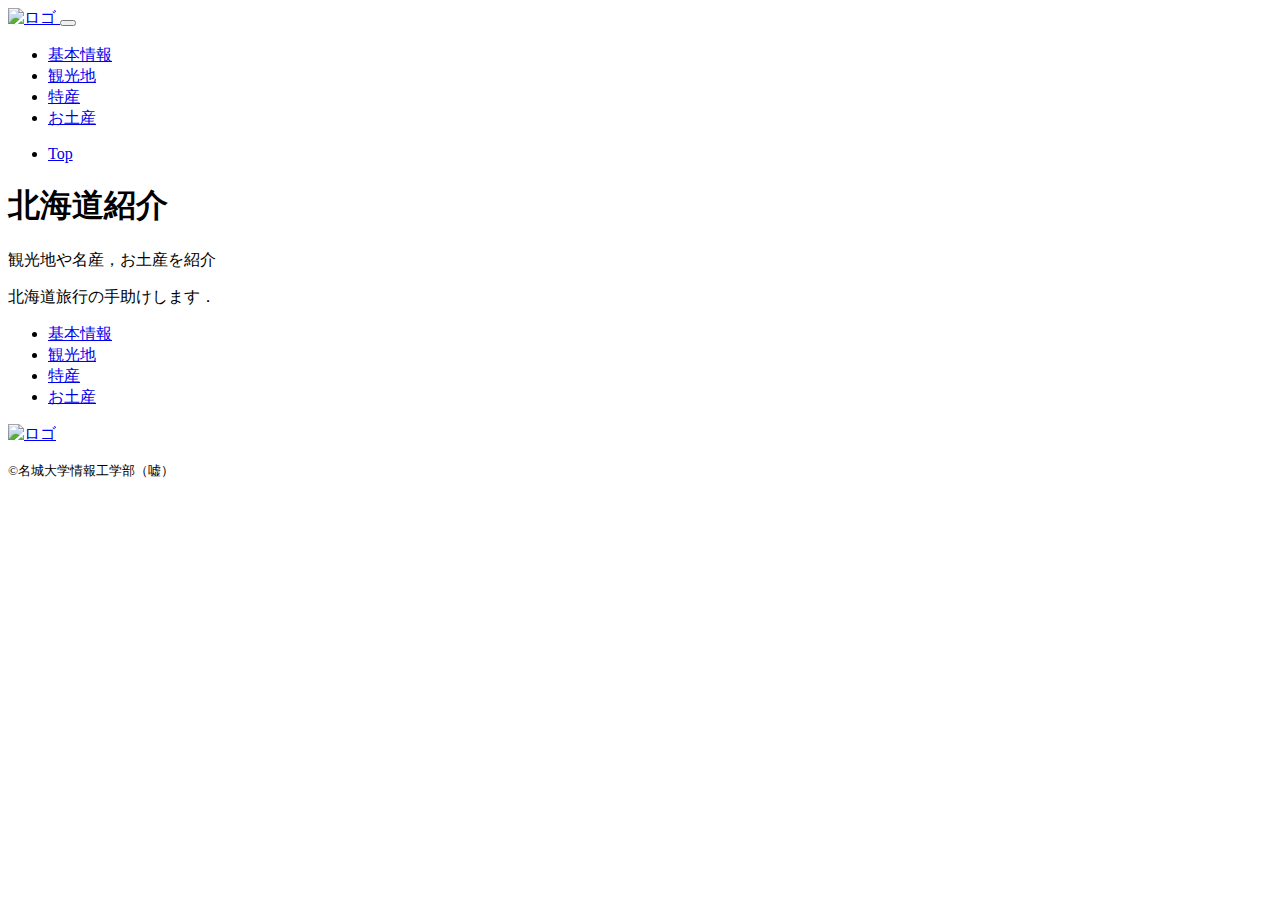
==== index.html @ 7c871e20 "htmlファイルを追加" ====
<!DOCTYPE html>
<html>
    <head>
        <meta charset="UTF-8">
        <title>北海道紹介</title>
        <meta name="description" content="北海道">
        <meta name="viewport" content="width=device-width">
        <script src="https://ajax.googleapis.com/ajax/libs/jquery/1.11.0/jquery.min.js"></script>
        <script src="js/script.js"></script>
        <link href="css/index.css" rel="stylesheet">
        <link rel="preconnect" href="https://fonts.googleapis.com">
        <link rel="preconnect" href="https://fonts.gstatic.com" crossorigin>
        <link href="https://fonts.googleapis.com/css2?family=Cherry+Bomb+One&display=swap" rel="stylesheet">
    </head>
    <body>
        <!--header ここから-->
        <header class="header">
            <div class="header-inner">
                <a class="header-logo" href="index.html">
                    <img src="images/common/logo.png" alt="ロゴ">
                </a>
                <button class="toggle-menu-button"></button>
                <div class="header-site-menu">
                    <nav class="site-menu">
                        <ul>
                            <li><a href="information.html">基本情報</a></li>
                            <li><a href="destination.html">観光地</a></li>
                            <li><a href="speciality.html">特産</a></li>      
                            <li><a href="souvenir.html">お土産</a></li>
                        </ul>
                    </nav>
                </div>
            </div>
        </header>
        <!--header ここまで-->
        <!--main ここから-->
        <main class="main">
            <nav class="floating">
                <ul>
                    <li><a href="#">Top</a></li>
                </ul>
            </nav>
            <div class="first-view">
                <div class="first-view-text">
                    <h1>北海道紹介</h1>
                    <p>観光地や名産，お土産を紹介</p>
                    <div class="lead">
                        北海道旅行の手助けします．
                    </div>
                </div>
            </div>
        </main>
        <!--main ここまで-->
        <!--footer ここから-->
        <footer class="footer">            
            <nav class="site-menu">
                <ul>
                    <li><a href="information.html">基本情報</a></li>
                    <li><a href="destination.html">観光地</a></li>
                    <li><a href="speciality.html">特産</a></li>     
                    <li><a href="souvenir.html">お土産</a></li> 
                </ul>
            </nav>
            <a class="footer-logo" href="index.html">
                <img src="images/common/logo_footer.png" alt="ロゴ">
            </a>
            <p class="copyright"><small>&copy;名城大学情報工学部（嘘）</small></p>
        </footer>
        <!--footer ここまで-->
    </body>
</html>
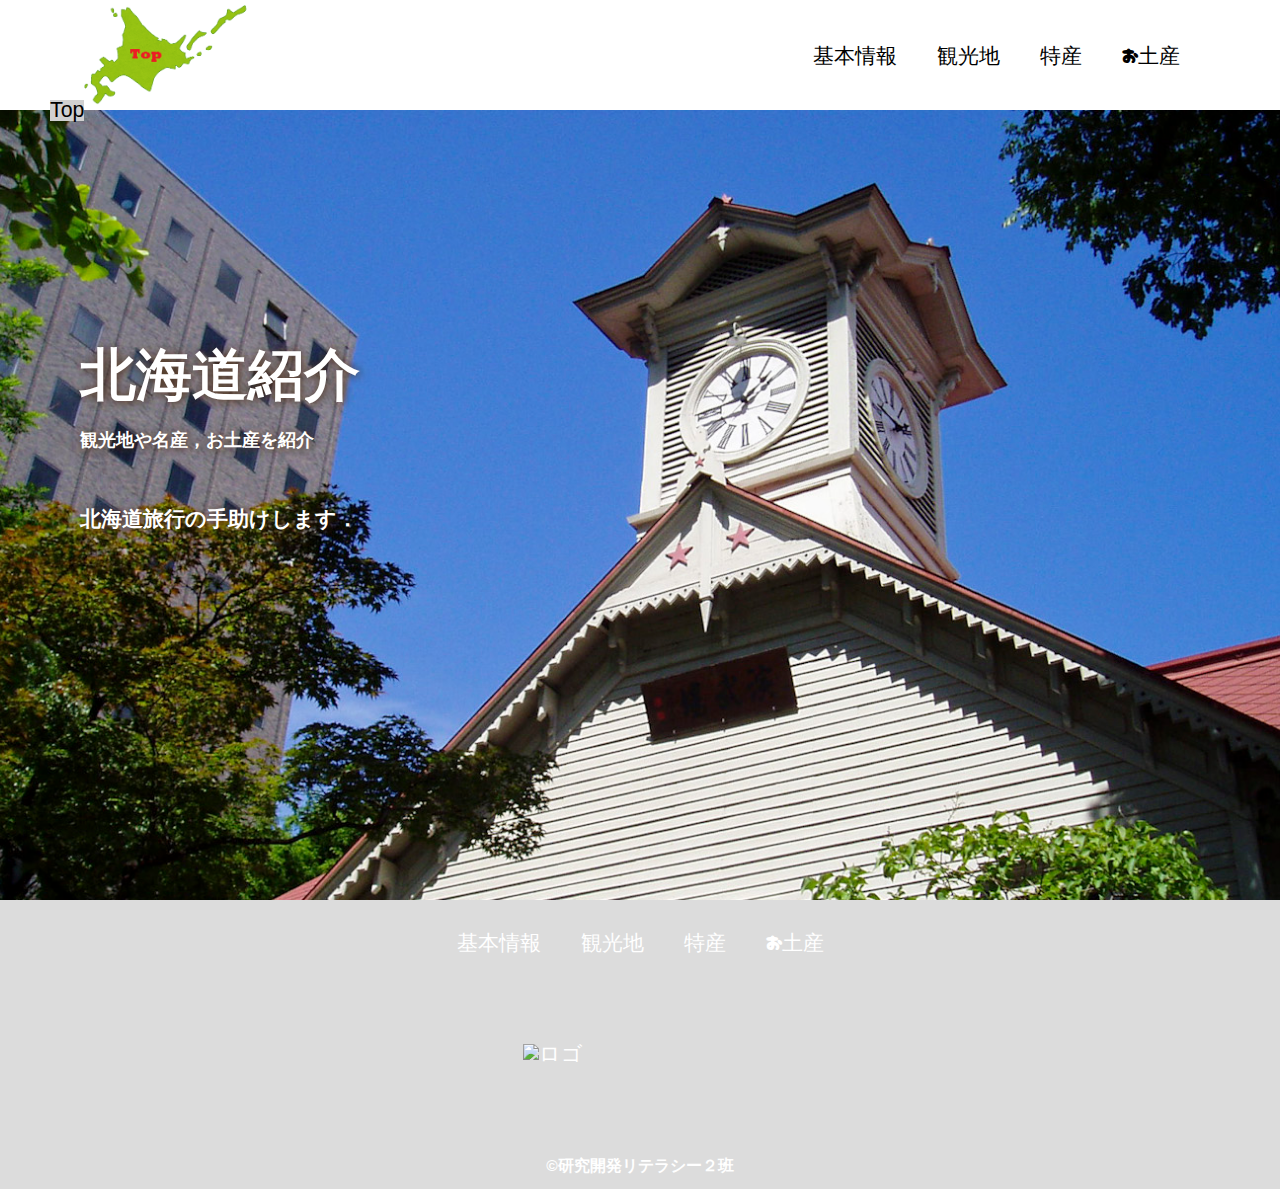
==== commit 91c04f62: "変更" ====
--- a/index.html
+++ b/index.html
@@ -17,7 +17,7 @@
         <header class="header">
             <div class="header-inner">
                 <a class="header-logo" href="index.html">
-                    <img src="images/common/logo.png" alt="ロゴ">
+                    <img src="images/common/1_hokkaidou.png" alt="ロゴ">
                 </a>
                 <button class="toggle-menu-button"></button>
                 <div class="header-site-menu">
@@ -64,7 +64,7 @@
             <a class="footer-logo" href="index.html">
                 <img src="images/common/logo_footer.png" alt="ロゴ">
             </a>
-            <p class="copyright"><small>&copy;名城大学情報工学部（嘘）</small></p>
+            <p class="copyright"><small>&copy;研究開発リテラシー２班</small></p>
         </footer>
         <!--footer ここまで-->
     </body>
--- a/css/index.css
+++ b/css/index.css
@@ -0,0 +1,206 @@
+@charset "utf-8";
+
+nav.floating {
+    position:absolute;
+    top: 100px;
+    left: 50px;
+    background-color: #d0d0d0;
+}
+
+.first-view {
+    height: calc(100vh - 110px);
+    background-image: url(../images/index/f_tokeidai_01main.jpg);
+    background-repeat: no-repeat;
+    background-position: center center;
+    background-size: cover;
+    display: flex;
+    align-items: center;
+}
+
+.first-view-text {
+    width: 100%;
+    max-width: 1200px;
+    margin-left: auto;
+    margin-right: auto;
+    padding-left: 40px;
+    padding-bottom: 80px;
+    color: #ffffff;
+    font-weight: bold;
+    text-shadow: 1px 1px 10px #4b2c14;
+}
+
+.first-view-text h1 {
+    font-family: 'Montserrat', sans-serif;
+    font-size: 56px;
+    line-height: 72px;
+}
+
+.first-view-text p {
+    font-size: 18px;
+    margin-top: 20px;
+}
+
+.lead {
+    max-width: 1200px;
+    margin: 60px auto;
+}
+
+*,
+::before,
+::after {
+    padding: 0;
+    margin: 0;
+    box-sizing: border-box;
+}
+
+ul, ol {
+    list-style: none;
+}
+
+a {
+    color: inherit;
+    text-decoration: none;
+}
+
+body {
+    font-family: sans-serif;
+    font-size: 16pt;
+    color: #000000;
+    line-height: 1;
+    background-color: #ffffff;
+}
+
+img {
+    max-width: 100%;
+}
+
+.header-inner {
+    max-width: 1200px;
+    height: 110px;
+    margin-left: auto;
+    margin-right: auto;
+    padding-left: 40px;
+    padding-right: 40px;
+    display: flex;
+    justify-content: space-between;
+    align-items: center;
+}
+
+.toggle-menu-button {
+    display: none;
+}
+
+.header-logo {
+    display: block;
+    width: 170px;
+}
+
+.site-menu ul {
+    display: flex;
+}
+
+.site-menu ul li {
+    margin-left: 20px;
+    margin-right: 20px;
+}
+
+.site-menu ul li a {
+    font-family: 'Cherry Bomb One', cursive;
+}
+
+@media (max-width: 800px) {
+    .site-menu ul {
+        display: block;
+        text-align: center;
+    }
+
+    .site-menu li {
+        margin-top: 20px;
+    }
+
+    .header {
+        position: fixed;
+        top: 0;
+        left: 0;
+        right: 0;
+        background-color: #ffffff;
+        height: 50px;
+        z-index: 10;
+        box-shadow: 0 3px 6px rgba(0, 0, 0, 0.1);
+    }
+
+    .header-inner {
+        padding-left: 20px;
+        padding-right: 20px;
+        height: 100%;
+        position: relative;
+    }
+
+    .header-logo {
+        width: 100px;
+    }
+
+    .header-site-menu {
+        position: absolute;
+        top: 100%;
+        left: 0;
+        right: 0;
+        color: #ffffff;
+        background-color: #736e62;
+        padding-top: 30px;
+        padding-bottom: 50px;
+        display: none;
+    }
+
+    .header-site-menu.is-show {
+        display: block;
+    }
+
+    .main {
+        padding-top: 50px;;
+    }
+
+    .footer-logo {
+        margin-top: 60px;
+    }
+
+    .copyright {
+        margin-top: 50px;
+    }
+
+    .toggle-menu-button {
+        display: block;
+        width: 44px;
+        height: 34px;
+        background-image: url(../images/common/icon-menu.png);
+        background-size: 50%;
+        background-position: center;
+        background-repeat: no-repeat;
+        background-color: transparent;
+        border: none;
+        border-radius: 0;
+        outline: none;
+    }
+}
+
+.footer {
+    color: #ffffff;
+    background-color: #dcdcdc;
+    padding-top: 30px;
+    padding-bottom: 15px;
+    display: flex;
+    flex-direction: column;
+    align-items: center;
+}
+
+.footer-logo {
+    display: block;
+    width: 235px;
+    margin-top: 90px;
+}
+
+.copyright {
+    font-size: 14pt;
+    font-weight: bold;
+    margin-top: 90px;
+}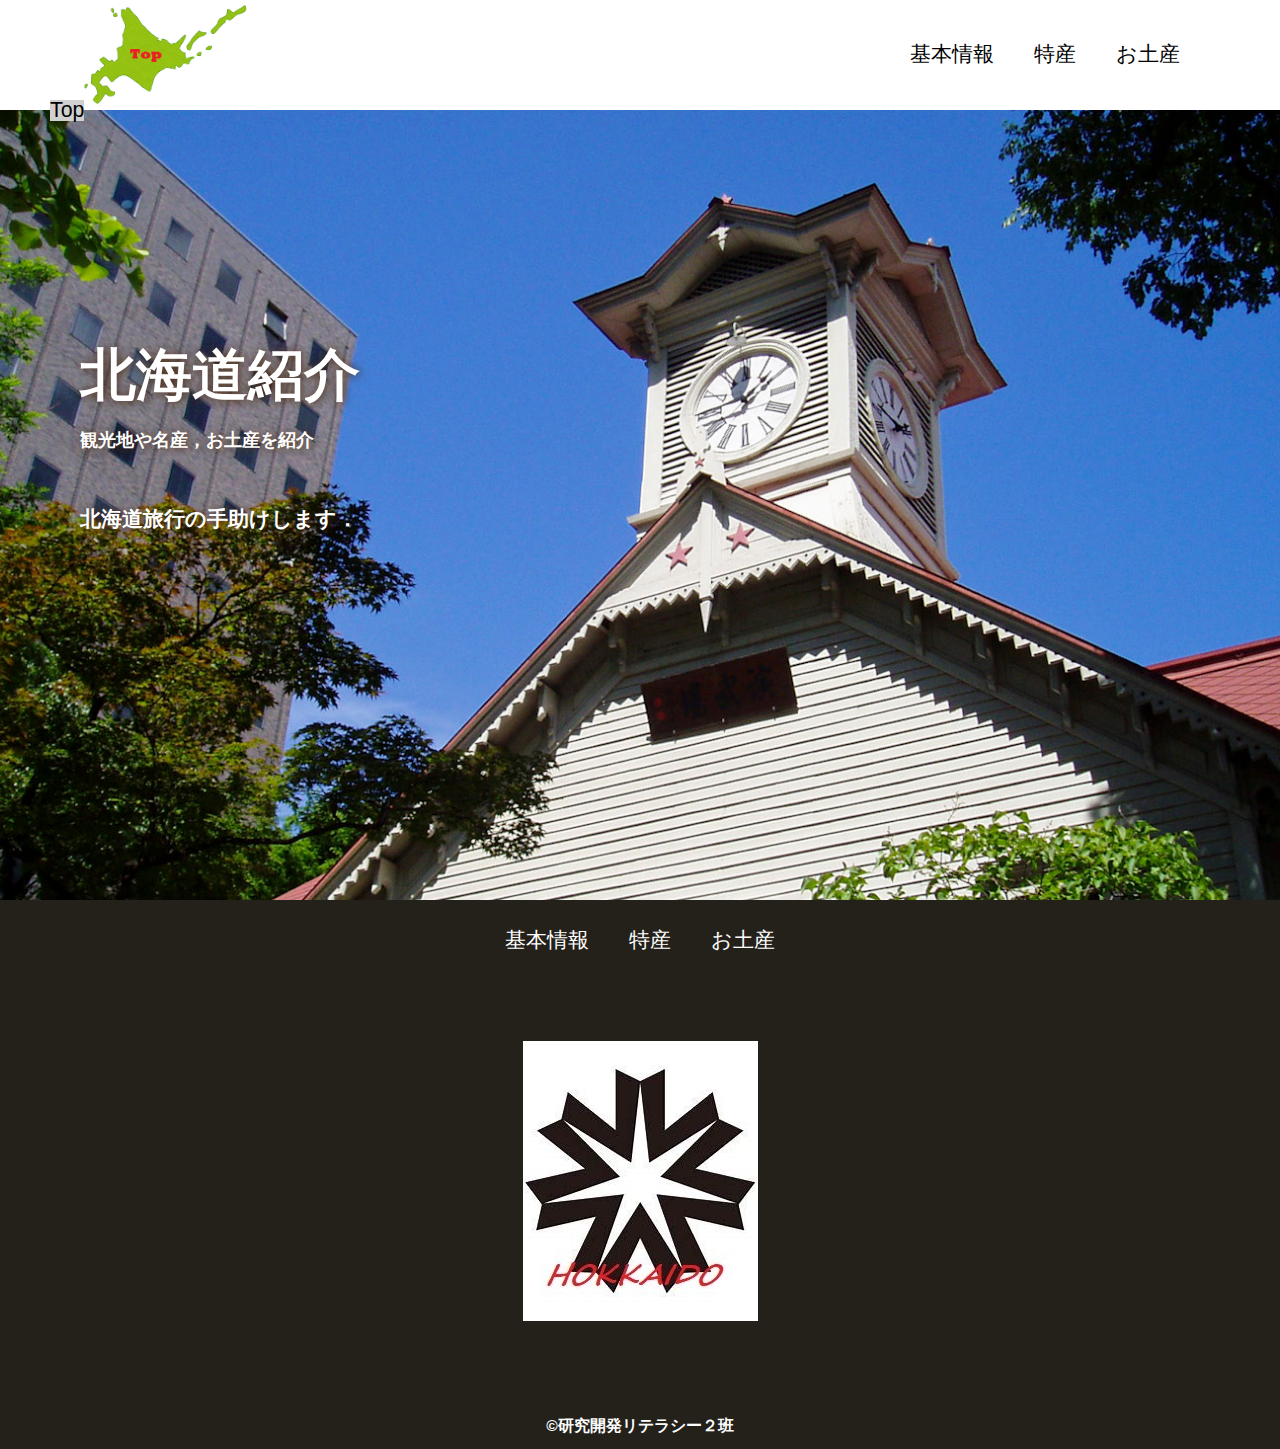
==== commit 50265bb1: "cssを記述等" ====
--- a/index.html
+++ b/index.html
@@ -10,7 +10,7 @@
         <link href="css/index.css" rel="stylesheet">
         <link rel="preconnect" href="https://fonts.googleapis.com">
         <link rel="preconnect" href="https://fonts.gstatic.com" crossorigin>
-        <link href="https://fonts.googleapis.com/css2?family=Cherry+Bomb+One&display=swap" rel="stylesheet">
+        
     </head>
     <body>
         <!--header ここから-->
@@ -24,7 +24,6 @@
                     <nav class="site-menu">
                         <ul>
                             <li><a href="information.html">基本情報</a></li>
-                            <li><a href="destination.html">観光地</a></li>
                             <li><a href="speciality.html">特産</a></li>      
                             <li><a href="souvenir.html">お土産</a></li>
                         </ul>
@@ -56,13 +55,12 @@
             <nav class="site-menu">
                 <ul>
                     <li><a href="information.html">基本情報</a></li>
-                    <li><a href="destination.html">観光地</a></li>
                     <li><a href="speciality.html">特産</a></li>     
                     <li><a href="souvenir.html">お土産</a></li> 
                 </ul>
             </nav>
             <a class="footer-logo" href="index.html">
-                <img src="images/common/logo_footer.png" alt="ロゴ">
+                <img src="images/common/logo_footer.jpeg" alt="ロゴ">
             </a>
             <p class="copyright"><small>&copy;研究開発リテラシー２班</small></p>
         </footer>
--- a/css/index.css
+++ b/css/index.css
@@ -185,7 +185,7 @@
 
 .footer {
     color: #ffffff;
-    background-color: #dcdcdc;
+    background-color: #24211b;
     padding-top: 30px;
     padding-bottom: 15px;
     display: flex;
